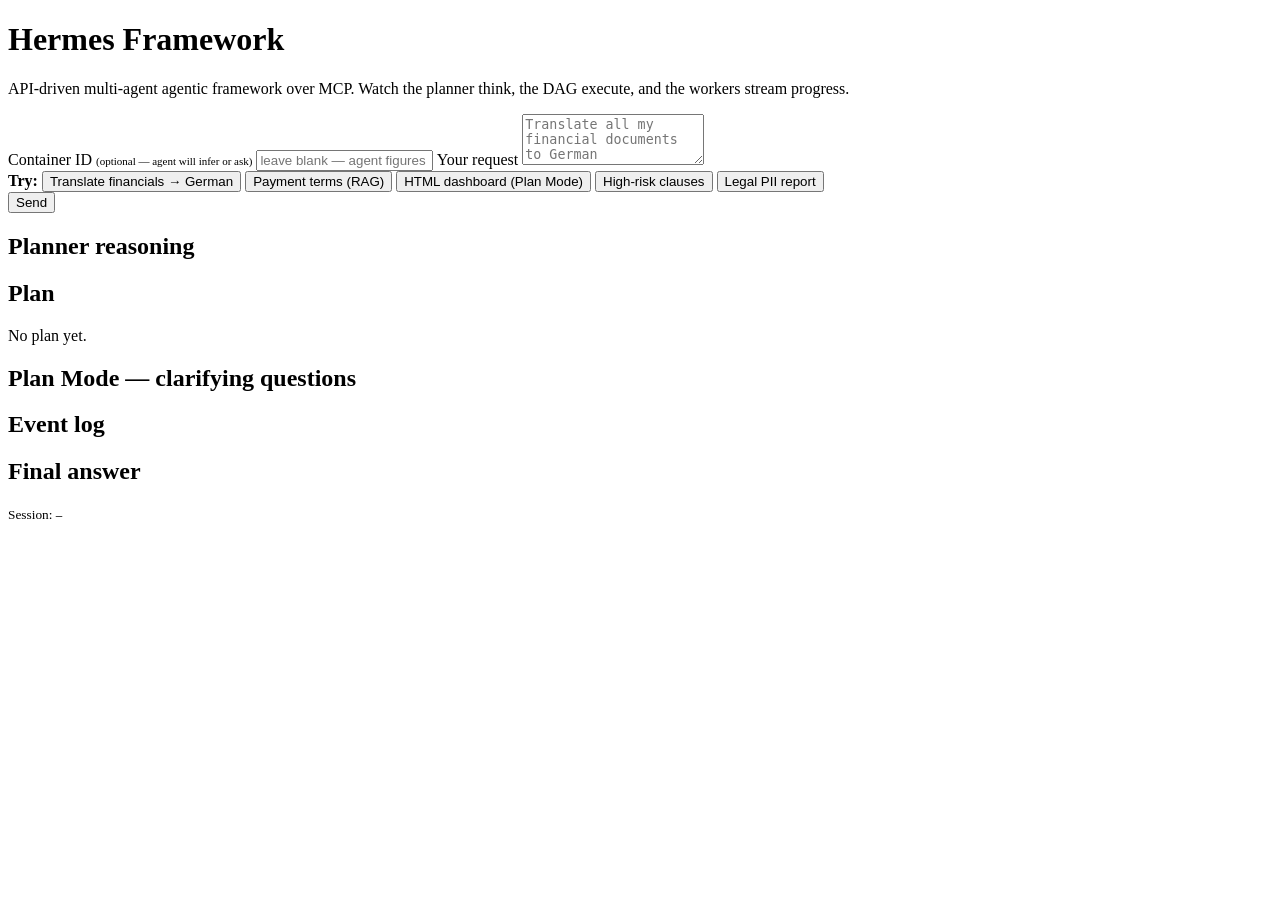
==== hermes_framework/app/ui/index.html @ d8a1d765 "Initial commit: Hermes multi-agent agentic framework + MCP tools - hermes_framework: Plan-and-Execut" ====
<!doctype html>
<html lang="en">
<head>
  <meta charset="utf-8" />
  <title>Hermes Framework — Live Agent Viewer</title>
  <link rel="stylesheet" href="/ui-assets/styles.css" />
</head>
<body>
  <header>
    <h1>Hermes Framework</h1>
    <p class="tagline">API-driven multi-agent agentic framework over MCP. Watch the planner think, the DAG execute, and the workers stream progress.</p>
  </header>

  <main>
    <section id="composer">
      <label>
        <span>Container ID <em style="color: var(--muted); font-style: normal; font-size: 11px;">(optional — agent will infer or ask)</em></span>
        <input id="container-id" type="text" placeholder="leave blank — agent figures it out" />
      </label>
      <label>
        <span>Your request</span>
        <textarea id="user-msg" rows="3" placeholder="Translate all my financial documents to German"></textarea>
      </label>
      <div class="suggestions">
        <strong>Try:</strong>
        <button data-q="Translate all my financial documents in container_001 to German">Translate financials → German</button>
        <button data-q="What are my payment terms?">Payment terms (RAG)</button>
        <button data-q="Create an HTML dashboard from all my documents">HTML dashboard (Plan Mode)</button>
        <button data-q="Find all documents with high-risk indemnification clauses">High-risk clauses</button>
        <button data-q="Generate a summary report of all legal agreements with high PII exposure">Legal PII report</button>
      </div>
      <button id="send" type="button">Send</button>
    </section>

    <section id="thinking">
      <h2>Planner reasoning</h2>
      <pre id="thinking-stream" class="stream"></pre>
    </section>

    <section id="plan">
      <h2>Plan</h2>
      <div id="plan-tree" class="empty">No plan yet.</div>
    </section>

    <section id="clarifications" class="hidden">
      <h2>Plan Mode — clarifying questions</h2>
      <div id="questions"></div>
    </section>

    <section id="events">
      <h2>Event log</h2>
      <ol id="event-list"></ol>
    </section>

    <section id="final" class="hidden">
      <h2>Final answer</h2>
      <div id="final-answer"></div>
      <div id="artifacts"></div>
    </section>
  </main>

  <footer>
    <small>Session: <code id="session-id">—</code></small>
  </footer>

  <script src="/ui-assets/app.js" defer></script>
</body>
</html>
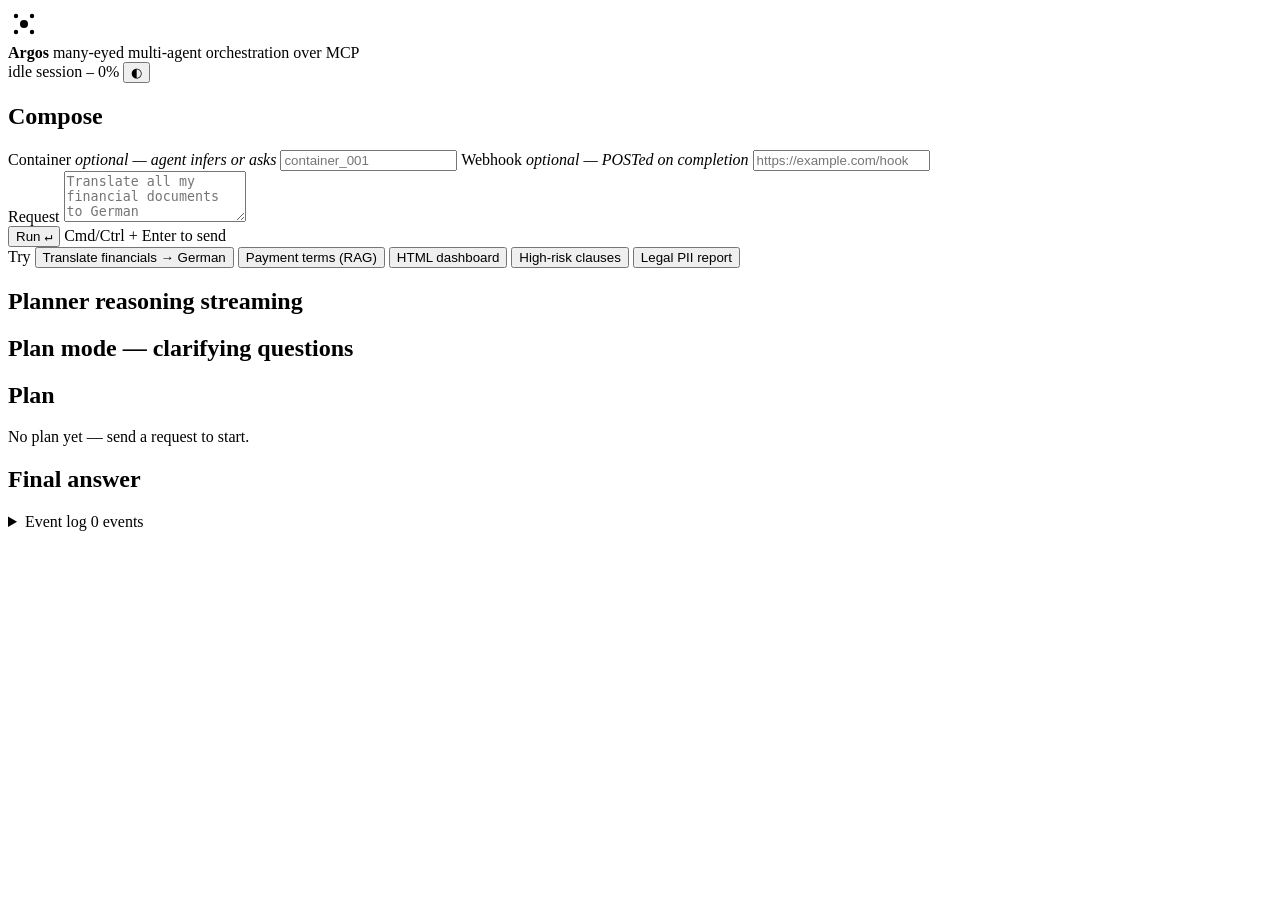
==== commit ef67d1af: "feat: production-ready runtime + UI polish + Argos branding Phase 1 — durable, heartbeat-driven runt" ====
--- a/hermes_framework/app/ui/index.html
+++ b/hermes_framework/app/ui/index.html
@@ -2,66 +2,122 @@
 <html lang="en">
 <head>
   <meta charset="utf-8" />
-  <title>Hermes Framework — Live Agent Viewer</title>
+  <meta name="viewport" content="width=device-width, initial-scale=1" />
+  <title>Argos — agent console</title>
+  <link rel="preconnect" href="https://fonts.googleapis.com" />
+  <link rel="preconnect" href="https://fonts.gstatic.com" crossorigin />
   <link rel="stylesheet" href="/ui-assets/styles.css" />
 </head>
-<body>
-  <header>
-    <h1>Hermes Framework</h1>
-    <p class="tagline">API-driven multi-agent agentic framework over MCP. Watch the planner think, the DAG execute, and the workers stream progress.</p>
+<body data-theme="dark">
+  <!-- ────────────────────────────────────────────────────────────────── -->
+  <!-- Top bar: brand, status, session id, theme toggle.                  -->
+  <!--                                                                    -->
+  <!-- Brand: Argos Panoptes — the many-eyed watcher of Greek myth. The   -->
+  <!-- five-dot mark (one central + four satellites) literalises the      -->
+  <!-- multi-agent / fan-out + observability story: one orchestrator,     -->
+  <!-- many eyes (sub-agents / tools) watching in parallel.               -->
+  <!-- ────────────────────────────────────────────────────────────────── -->
+  <header class="topbar">
+    <div class="brand">
+      <div class="brand-mark" aria-hidden="true" title="Argos — multi-agent orchestrator">
+        <svg viewBox="0 0 32 32" width="32" height="32" xmlns="http://www.w3.org/2000/svg">
+          <!-- four satellite "eyes" that pulse in sequence (CSS-driven) -->
+          <circle class="eye eye-1" cx="8"  cy="8"  r="2.2" />
+          <circle class="eye eye-2" cx="24" cy="8"  r="2.2" />
+          <circle class="eye eye-3" cx="24" cy="24" r="2.2" />
+          <circle class="eye eye-4" cx="8"  cy="24" r="2.2" />
+          <!-- central core (the orchestrator) -->
+          <circle class="core"      cx="16" cy="16" r="4"   />
+        </svg>
+      </div>
+      <div class="brand-text">
+        <strong>Argos</strong>
+        <span class="tagline">many-eyed multi-agent orchestration over MCP</span>
+      </div>
+    </div>
+    <div class="status-strip" role="status" aria-live="polite">
+      <span class="pill status-pill" id="status-pill" data-state="idle">idle</span>
+      <span class="meta">session <code id="session-id">—</code></span>
+      <span class="meta progress-meta">
+        <span id="progress-label">0%</span>
+        <span class="progress-bar"><span id="progress-fill" style="width:0%"></span></span>
+      </span>
+      <button type="button" id="theme-toggle" class="ghost-btn" title="Toggle theme">◐</button>
+    </div>
   </header>
 
-  <main>
-    <section id="composer">
-      <label>
-        <span>Container ID <em style="color: var(--muted); font-style: normal; font-size: 11px;">(optional — agent will infer or ask)</em></span>
-        <input id="container-id" type="text" placeholder="leave blank — agent figures it out" />
-      </label>
-      <label>
-        <span>Your request</span>
+  <main class="grid">
+    <!-- ────────────────────────────────────────────────────────────────  -->
+    <!-- Left column: compose, reasoning, clarifications.                  -->
+    <!-- ────────────────────────────────────────────────────────────────  -->
+    <section class="panel composer" aria-labelledby="composer-h">
+      <h2 id="composer-h">Compose</h2>
+      <div class="field-row">
+        <label class="field">
+          <span>Container <em>optional — agent infers or asks</em></span>
+          <input id="container-id" type="text" placeholder="container_001" autocomplete="off" />
+        </label>
+        <label class="field">
+          <span>Webhook <em>optional — POSTed on completion</em></span>
+          <input id="webhook-url" type="url" placeholder="https://example.com/hook" autocomplete="off" />
+        </label>
+      </div>
+      <label class="field">
+        <span>Request</span>
         <textarea id="user-msg" rows="3" placeholder="Translate all my financial documents to German"></textarea>
       </label>
-      <div class="suggestions">
-        <strong>Try:</strong>
-        <button data-q="Translate all my financial documents in container_001 to German">Translate financials → German</button>
-        <button data-q="What are my payment terms?">Payment terms (RAG)</button>
-        <button data-q="Create an HTML dashboard from all my documents">HTML dashboard (Plan Mode)</button>
-        <button data-q="Find all documents with high-risk indemnification clauses">High-risk clauses</button>
-        <button data-q="Generate a summary report of all legal agreements with high PII exposure">Legal PII report</button>
+      <div class="actions">
+        <button id="send" type="button" class="primary-btn">
+          <span>Run</span>
+          <kbd>↵</kbd>
+        </button>
+        <span class="hint">Cmd/Ctrl + Enter to send</span>
       </div>
-      <button id="send" type="button">Send</button>
+      <div class="suggestions" role="group" aria-label="Example queries">
+        <span class="suggestions-label">Try</span>
+        <button class="chip" data-q="Translate all my financial documents in container_001 to German">Translate financials → German</button>
+        <button class="chip" data-q="What are my payment terms?">Payment terms (RAG)</button>
+        <button class="chip" data-q="Create an HTML dashboard from all my documents">HTML dashboard</button>
+        <button class="chip" data-q="Find all documents with high-risk indemnification clauses">High-risk clauses</button>
+        <button class="chip" data-q="Generate a summary report of all legal agreements with high PII exposure">Legal PII report</button>
+      </div>
     </section>
 
-    <section id="thinking">
-      <h2>Planner reasoning</h2>
-      <pre id="thinking-stream" class="stream"></pre>
+    <section class="panel reasoning" aria-labelledby="reasoning-h">
+      <h2 id="reasoning-h">Planner reasoning <span class="muted">streaming</span></h2>
+      <pre id="thinking-stream" class="terminal" aria-live="polite"></pre>
     </section>
 
-    <section id="plan">
-      <h2>Plan</h2>
-      <div id="plan-tree" class="empty">No plan yet.</div>
-    </section>
-
-    <section id="clarifications" class="hidden">
-      <h2>Plan Mode — clarifying questions</h2>
+    <section class="panel clarifications hidden" id="clarifications" aria-labelledby="clar-h">
+      <h2 id="clar-h">Plan mode — clarifying questions</h2>
       <div id="questions"></div>
     </section>
 
-    <section id="events">
-      <h2>Event log</h2>
-      <ol id="event-list"></ol>
+    <!-- ────────────────────────────────────────────────────────────────  -->
+    <!-- Right column: plan tree, final answer, artifacts.                 -->
+    <!-- ────────────────────────────────────────────────────────────────  -->
+    <section class="panel plan" aria-labelledby="plan-h">
+      <h2 id="plan-h">Plan <span class="muted" id="plan-meta"></span></h2>
+      <div id="plan-tree" class="empty">No plan yet — send a request to start.</div>
     </section>
 
-    <section id="final" class="hidden">
-      <h2>Final answer</h2>
-      <div id="final-answer"></div>
-      <div id="artifacts"></div>
+    <section class="panel final hidden" id="final" aria-labelledby="final-h">
+      <h2 id="final-h">Final answer</h2>
+      <article id="final-answer" class="markdown"></article>
+      <div class="artifacts" id="artifacts"></div>
     </section>
   </main>
 
-  <footer>
-    <small>Session: <code id="session-id">—</code></small>
-  </footer>
+  <!-- ──────────────────────────────────────────────────────────────────  -->
+  <!-- Footer: collapsible raw event log.                                  -->
+  <!-- ──────────────────────────────────────────────────────────────────  -->
+  <details class="event-drawer" id="event-drawer">
+    <summary>
+      <span>Event log</span>
+      <span class="event-count" id="event-count">0 events</span>
+    </summary>
+    <ol id="event-list" class="event-list"></ol>
+  </details>
 
   <script src="/ui-assets/app.js" defer></script>
 </body>
